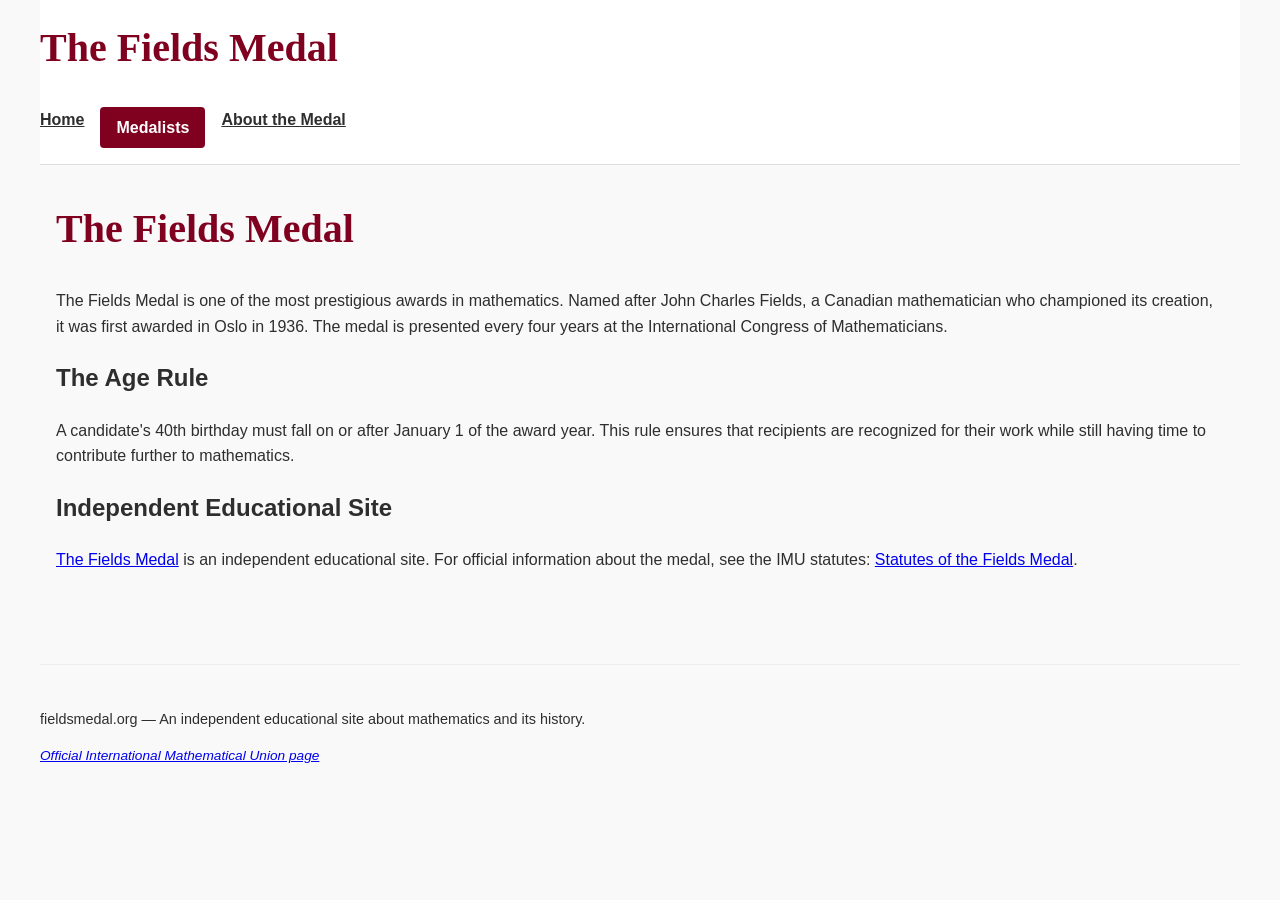
==== about.html @ 23b8c952 "Add files via upload" ====
<!DOCTYPE html>
<html lang="en">
<head>
  <meta charset="UTF-8">
  <title>The Fields Medal - About the Medal</title>
  <link rel="stylesheet" href="styles.css">
</head>
<body>
  <header>
    <h1><a href="index.html">The Fields Medal</a></h1>
    <nav>
      <ul>
        <li><a href="index.html" aria-current="page">Home</a></li>
        <li><a href="medalists.html">Medalists</a></li>
        <li><a href="about.html">About the Medal</a></li>
      </ul>
    </nav>
  </header>

  <main>
    <h1 id="intro-heading">The Fields Medal</h1>
    <p>The Fields Medal is one of the most prestigious awards in mathematics. Named after John Charles Fields, a Canadian mathematician who championed its creation, it was first awarded in Oslo in 1936. The medal is presented every four years at the International Congress of Mathematicians.</p>

    <h2>The Age Rule</h2>
    <p>A candidate's 40th birthday must fall on or after January 1 of the award year. This rule ensures that recipients are recognized for their work while still having time to contribute further to mathematics.</p>

    <h2>Independent Educational Site</h2>
    <p><a href="https://www.mathunion.org/imu-awards/fields-medal">The Fields Medal</a> is an independent educational site. For official information about the medal, see the IMU statutes: <a href="https://www.mathunion.org/fileadmin/IMU/Prizes/Fields/Statutes%20Fields%20Medal.pdf">Statutes of the Fields Medal</a>.</p>
  </main>

  <footer>
    <p>fieldsmedal.org — An independent educational site about mathematics and its history.</p>
    <p><a href="https://www.mathunion.org/imu-awards/fields-medal">Official International Mathematical Union page</a></p>
  </footer>
</body>
</html>
---- styles.css ----
/* styles.css - Mathematics journal style for Fields Medal site */

:root {
  --background: #f9f9f9;
  --text-color: #2e2e2e;
  --accent: #800020;
  --heading-font: serif;
  --body-font: sans-serif;
}

body {
  background: var(--background);
  color: var(--text-color);
  font-family: var(--body-font);
  line-height: 1.6;
  margin: 0;
  padding: 0;
  max-width: 75em;
  margin-left: auto;
  margin-right: auto;
}

header {
  background: #fff;
  border-bottom: 1px solid #ddd;
  padding: 1em 0;
}

header a {
  color: var(--accent);
  text-decoration: none;
  font-weight: bold;
}

nav ul {
  list-style: none;
  padding: 0;
  margin: 0;
  display: flex;
  gap: 1em;
  flex-wrap: wrap;
}

nav a {
  color: var(--text-color);
  text-decoration: underline;
}

main {
  padding: 2em 1em;
}

section {
  margin-bottom: 2em;
  border-bottom: 1px solid #eee;
}

h1 {
  font-family: var(--heading-font);
  font-size: 2.5em;
  margin-top: 0;
  color: var(--accent);
}

section p {
  margin-bottom: 1em;
}

/* Subtitle styling */
p + p {
  font-style: italic;
  font-size: 0.95em;
  margin-top: 0.25em;
}

/* Call to action link */
a[ href="medalists.html"] {
  display: inline-block;
  padding: 0.5em 1em;
  background: var(--accent);
  color: #fff;
  text-decoration: none;
  border-radius: 4px;
}

/* Mathematics section layout */
section[aria-labelledby="mathematics-heading"] {
  display: grid;
  grid-template-columns: repeat(2, minmax(0, 1fr));
  gap: 0 1.5rem;
}

section[aria-labelledby="mathematics-heading"] > h2 {
  grid-column: 1 / -1;
}

/* Footer styling */
footer {
  margin-top: 3em;
  border-top: 1px solid #eee;
  padding-top: 2em;
  font-size: 0.9em;
}

/* Responsive adjustments */
@media (max-width: 600px) {
  nav ul {
    flex-direction: column;
    align-items: stretch;
  }
  
  section[aria-labelledby="mathematics-heading"] {
    flex-direction: column;
  }
}

/* Focus styles for accessibility */
a:focus, button:focus {
  outline: 2px solid var(--accent);
  outline-offset: 2px;
}

@media (min-width: 768px) {
  section[aria-labelledby="mathematics-heading"] {
    display: grid;
    grid-template-columns: repeat(2, minmax(0, 1fr));
    gap: 0 1.5rem;
  }

  section[aria-labelledby="mathematics-heading"] > h2 {
    grid-column: 1 / -1;
  }
}

/* Medalists page specific styles */
.search-section {
  margin-bottom: 2em;
}

.search-section label {
  display: block;
  font-weight: bold;
  margin-bottom: 0.5em;
}

.search-section input {
  width: 100%;
  padding: 0.5em;
  font-size: 1em;
  box-sizing: border-box;
}

.search-section p {
  margin-top: 0.5em;
  color: var(--accent);
  font-weight: bold;
}
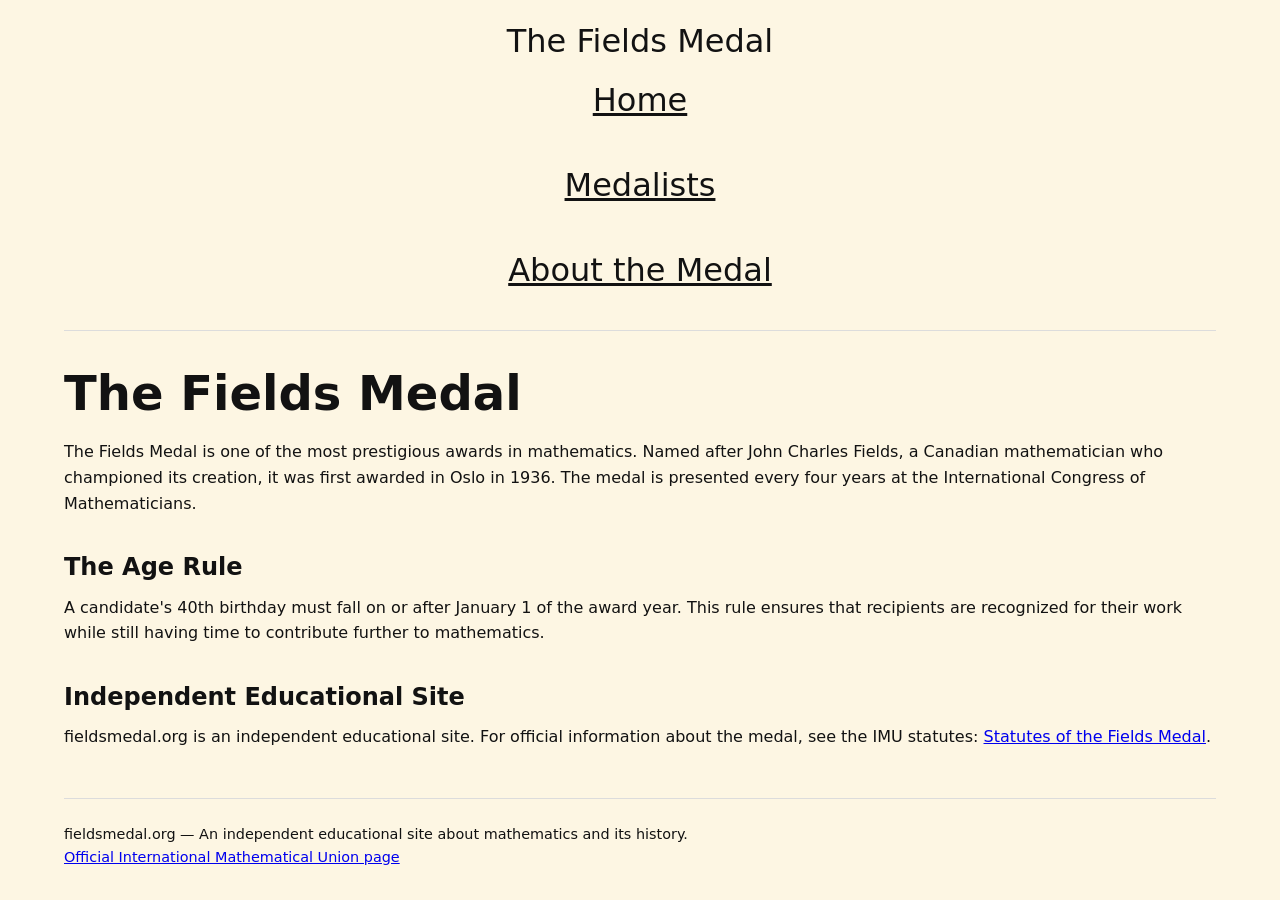
==== commit 20988b12: "Add files via upload" ====
--- a/about.html
+++ b/about.html
@@ -2,17 +2,18 @@
 <html lang="en">
 <head>
   <meta charset="UTF-8">
+  <meta name="viewport" content="width=device-width, initial-scale=1.0">
   <title>The Fields Medal - About the Medal</title>
   <link rel="stylesheet" href="styles.css">
 </head>
 <body>
   <header>
-    <h1><a href="index.html">The Fields Medal</a></h1>
+    <a href="index.html">The Fields Medal</a>
     <nav>
       <ul>
         <li><a href="index.html" aria-current="page">Home</a></li>
         <li><a href="medalists.html">Medalists</a></li>
-        <li><a href="about.html">About the Medal</a></li>
+        <li><a href="about.html" aria-current="page">About the Medal</a></li>
       </ul>
     </nav>
   </header>
@@ -25,7 +26,7 @@
     <p>A candidate's 40th birthday must fall on or after January 1 of the award year. This rule ensures that recipients are recognized for their work while still having time to contribute further to mathematics.</p>
 
     <h2>Independent Educational Site</h2>
-    <p><a href="https://www.mathunion.org/imu-awards/fields-medal">The Fields Medal</a> is an independent educational site. For official information about the medal, see the IMU statutes: <a href="https://www.mathunion.org/fileadmin/IMU/Prizes/Fields/Statutes%20Fields%20Medal.pdf">Statutes of the Fields Medal</a>.</p>
+    <p>fieldsmedal.org is an independent educational site. For official information about the medal, see the IMU statutes: <a href="https://www.mathunion.org/fileadmin/IMU/Prizes/Fields/Statutes%20Fields%20Medal.pdf">Statutes of the Fields Medal</a>.</p>
   </main>
 
   <footer>
--- a/styles.css
+++ b/styles.css
@@ -1,123 +1,97 @@
-/* styles.css - Mathematics journal style for Fields Medal site */
+/* Reset and base styles */
 
-:root {
-  --background: #f9f9f9;
-  --text-color: #2e2e2e;
-  --accent: #800020;
-  --heading-font: serif;
-  --body-font: sans-serif;
+* {
+  box-sizing: border-box;
+  margin: 0;
+  padding: 0;
 }
 
 body {
-  background: var(--background);
-  color: var(--text-color);
-  font-family: var(--body-font);
+  background-color: #fdf6e3;
+  color: #121212;
+  font-family: system-ui, sans-serif;
   line-height: 1.6;
-  margin: 0;
-  padding: 0;
-  max-width: 75em;
-  margin-left: auto;
-  margin-right: auto;
+  max-width: 75rem;
+  margin: 0 auto;
+  padding: 1rem 1.5rem;
 }
 
 header {
-  background: #fff;
-  border-bottom: 1px solid #ddd;
-  padding: 1em 0;
+  border-bottom: 1px solid #dcdcdc;
+  margin-bottom: 1.5rem;
+  text-align: center;
 }
 
 header a {
-  color: var(--accent);
+  display: block;
+  font-size: 2em;
+  margin-bottom: 0.5rem;
   text-decoration: none;
-  font-weight: bold;
+  color: #121212;
 }
 
 nav ul {
   list-style: none;
   padding: 0;
-  margin: 0;
-  display: flex;
-  gap: 1em;
-  flex-wrap: wrap;
+}
+
+nav li {
+  display: inline;
+  margin-right: 1rem;
 }
 
 nav a {
-  color: var(--text-color);
   text-decoration: underline;
 }
 
 main {
-  padding: 2em 1em;
+  margin-bottom: 2rem;
+}
+
+h1 {
+  font-size: 3em;
+  margin-bottom: 0.5rem;
+}
+
+h2 {
+  font-size: 1.5em;
+  margin-top: 2rem;
+  margin-bottom: 0.5rem;
 }
 
 section {
-  margin-bottom: 2em;
-  border-bottom: 1px solid #eee;
+  margin-bottom: 2rem;
 }
 
-h1 {
-  font-family: var(--heading-font);
-  font-size: 2.5em;
-  margin-top: 0;
-  color: var(--accent);
+a.primary-cta {
+  background-color: #d73a49;
+  color: white;
+  padding: 0.5rem 1rem;
+  border-radius: 0.3rem;
+  display: inline-block;
+  text-decoration: none;
 }
 
-section p {
-  margin-bottom: 1em;
+/* Layout for mathematics section */
+#mathematics {
+  margin-top: 2rem;
 }
 
-/* Subtitle styling */
-p + p {
-  font-style: italic;
-  font-size: 0.95em;
-  margin-top: 0.25em;
+#mathematics ul {
+  list-style: none;
+  padding-left: 0;
 }
 
-/* Call to action link */
-a[ href="medalists.html"] {
-  display: inline-block;
-  padding: 0.5em 1em;
-  background: var(--accent);
-  color: #fff;
-  text-decoration: none;
-  border-radius: 4px;
+#mathematics li {
+  margin-bottom: 1rem;
 }
 
-/* Mathematics section layout */
-section[aria-labelledby="mathematics-heading"] {
-  display: grid;
-  grid-template-columns: repeat(2, minmax(0, 1fr));
-  gap: 0 1.5rem;
-}
-
-section[aria-labelledby="mathematics-heading"] > h2 {
-  grid-column: 1 / -1;
-}
-
-/* Footer styling */
+/* Footer styles */
 footer {
-  margin-top: 3em;
-  border-top: 1px solid #eee;
-  padding-top: 2em;
+  border-top: 1px solid #dcdcdc;
+  margin-top: 3rem;
+  padding-top: 1.5rem;
   font-size: 0.9em;
-}
-
-/* Responsive adjustments */
-@media (max-width: 600px) {
-  nav ul {
-    flex-direction: column;
-    align-items: stretch;
-  }
-  
-  section[aria-labelledby="mathematics-heading"] {
-    flex-direction: column;
-  }
-}
-
-/* Focus styles for accessibility */
-a:focus, button:focus {
-  outline: 2px solid var(--accent);
-  outline-offset: 2px;
 }
 
 @media (min-width: 768px) {
@@ -130,28 +104,4 @@
   section[aria-labelledby="mathematics-heading"] > h2 {
     grid-column: 1 / -1;
   }
-}
-
-/* Medalists page specific styles */
-.search-section {
-  margin-bottom: 2em;
-}
-
-.search-section label {
-  display: block;
-  font-weight: bold;
-  margin-bottom: 0.5em;
-}
-
-.search-section input {
-  width: 100%;
-  padding: 0.5em;
-  font-size: 1em;
-  box-sizing: border-box;
-}
-
-.search-section p {
-  margin-top: 0.5em;
-  color: var(--accent);
-  font-weight: bold;
 }
